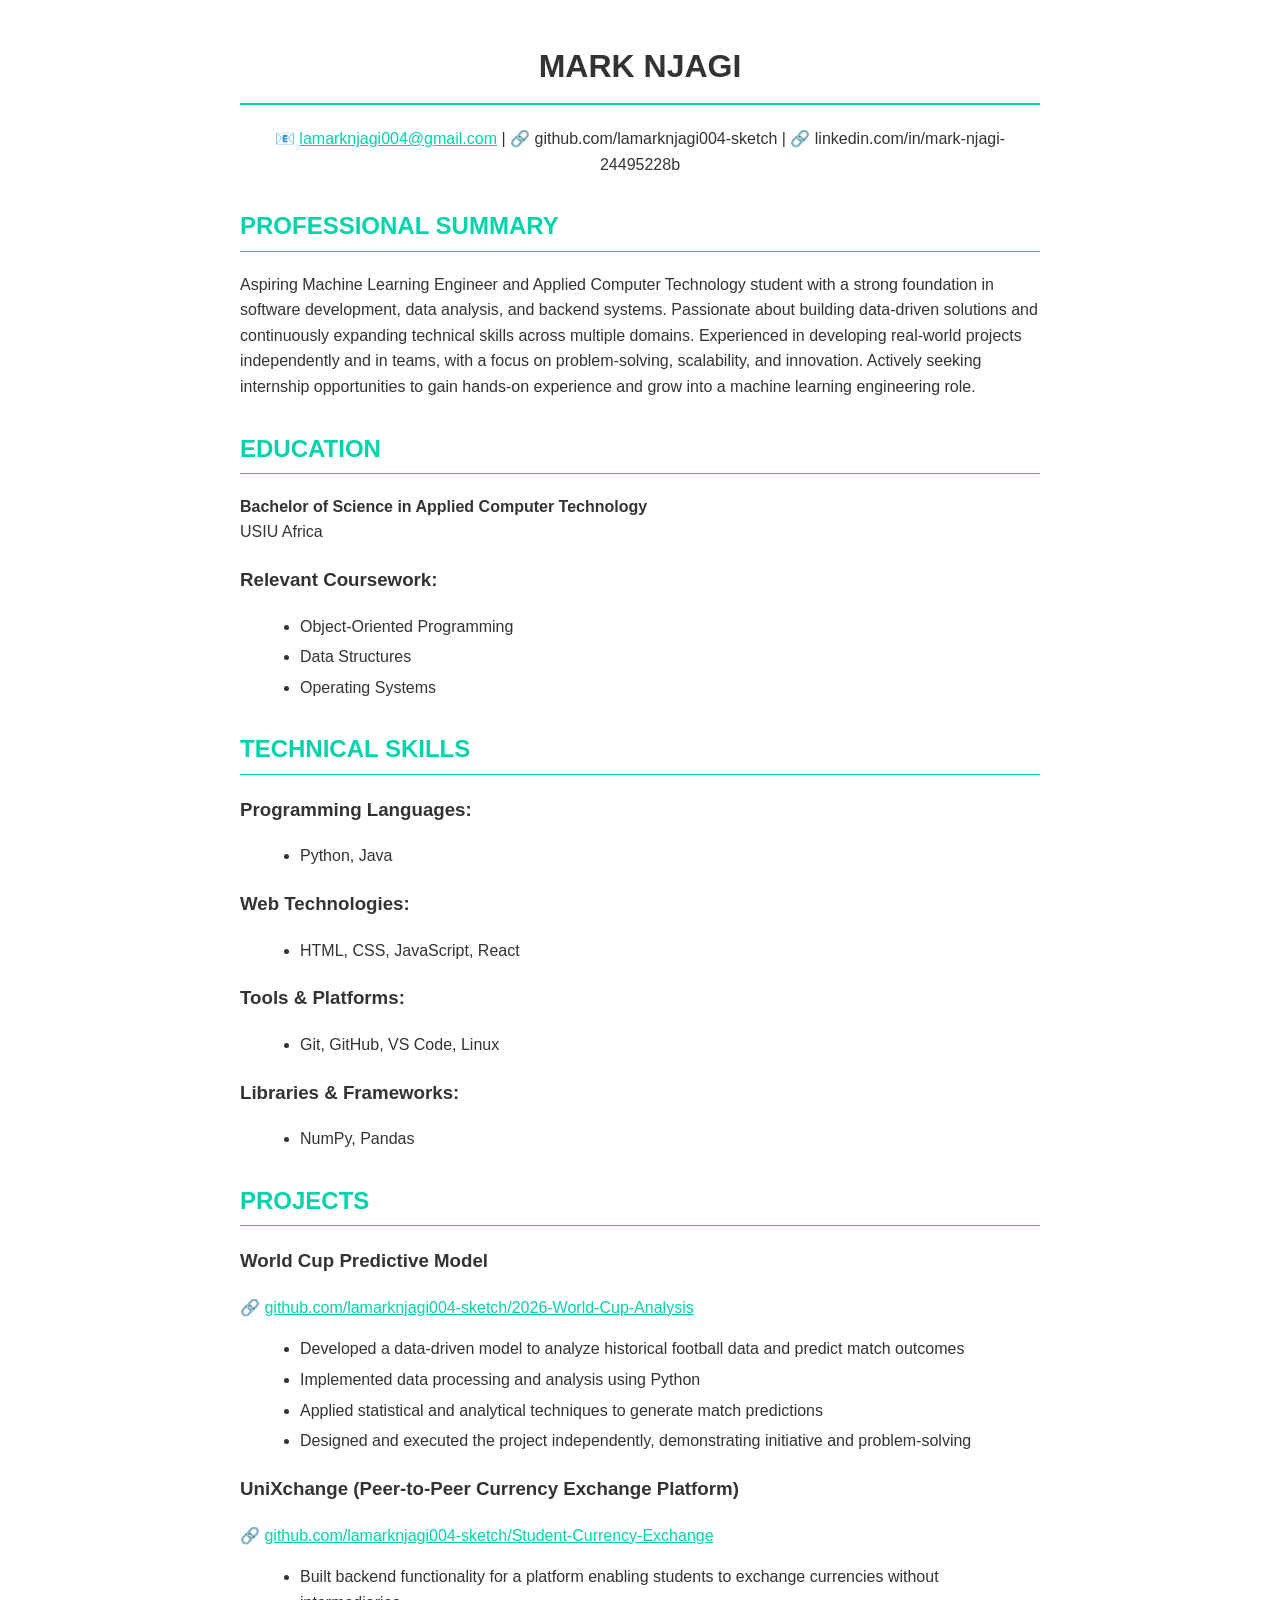
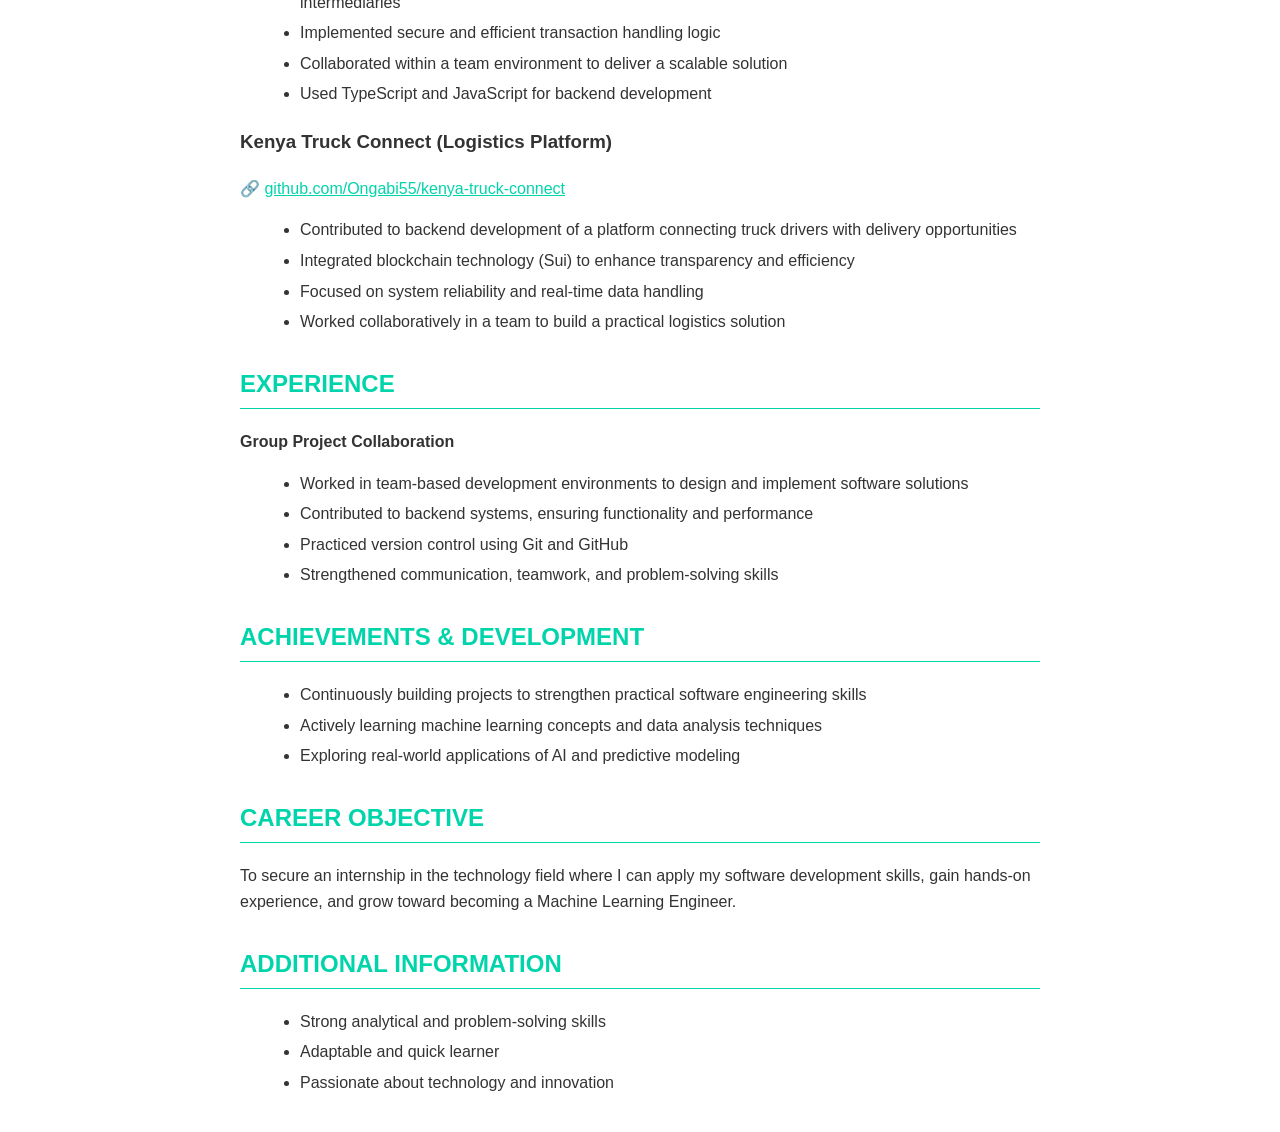
==== cv.html @ 62559624 "Add downloadable CV HTML page with full CV content" ====
<!DOCTYPE html>
<html lang="en">
<head>
    <meta charset="UTF-8">
    <meta name="viewport" content="width=device-width, initial-scale=1.0">
    <title>Mark Njagi - CV</title>
    <style>
        body {
            font-family: Arial, sans-serif;
            line-height: 1.6;
            color: #333;
            max-width: 800px;
            margin: 0 auto;
            padding: 20px;
        }
        h1 {
            text-align: center;
            border-bottom: 2px solid #00d4aa;
            padding-bottom: 10px;
        }
        h2 {
            color: #00d4aa;
            margin-top: 30px;
            border-bottom: 1px solid #00d4aa;
            padding-bottom: 5px;
        }
        h3 {
            color: #333;
            margin-top: 20px;
        }
        ul {
            margin-left: 20px;
        }
        li {
            margin-bottom: 5px;
        }
        a {
            color: #00d4aa;
        }
        .contact-info {
            text-align: center;
            margin-bottom: 30px;
        }
        .contact-info p {
            margin: 5px 0;
        }
        @media print {
            body {
                font-size: 12px;
            }
        }
    </style>
</head>
<body>
    <h1>MARK NJAGI</h1>
    <div class="contact-info">
        <p>📧 <a href="mailto:lamarknjagi004@gmail.com">lamarknjagi004@gmail.com</a> | 🔗 github.com/lamarknjagi004-sketch | 🔗 linkedin.com/in/mark-njagi-24495228b</p>
    </div>

    <h2>PROFESSIONAL SUMMARY</h2>
    <p>Aspiring Machine Learning Engineer and Applied Computer Technology student with a strong foundation in software development, data analysis, and backend systems. Passionate about building data-driven solutions and continuously expanding technical skills across multiple domains. Experienced in developing real-world projects independently and in teams, with a focus on problem-solving, scalability, and innovation. Actively seeking internship opportunities to gain hands-on experience and grow into a machine learning engineering role.</p>

    <h2>EDUCATION</h2>
    <p><strong>Bachelor of Science in Applied Computer Technology</strong><br>
    USIU Africa</p>
    <h3>Relevant Coursework:</h3>
    <ul>
        <li>Object-Oriented Programming</li>
        <li>Data Structures</li>
        <li>Operating Systems</li>
    </ul>

    <h2>TECHNICAL SKILLS</h2>
    <h3>Programming Languages:</h3>
    <ul>
        <li>Python, Java</li>
    </ul>
    <h3>Web Technologies:</h3>
    <ul>
        <li>HTML, CSS, JavaScript, React</li>
    </ul>
    <h3>Tools & Platforms:</h3>
    <ul>
        <li>Git, GitHub, VS Code, Linux</li>
    </ul>
    <h3>Libraries & Frameworks:</h3>
    <ul>
        <li>NumPy, Pandas</li>
    </ul>

    <h2>PROJECTS</h2>
    <h3>World Cup Predictive Model</h3>
    <p>🔗 <a href="https://github.com/lamarknjagi004-sketch/2026-World-Cup-Analysis">github.com/lamarknjagi004-sketch/2026-World-Cup-Analysis</a></p>
    <ul>
        <li>Developed a data-driven model to analyze historical football data and predict match outcomes</li>
        <li>Implemented data processing and analysis using Python</li>
        <li>Applied statistical and analytical techniques to generate match predictions</li>
        <li>Designed and executed the project independently, demonstrating initiative and problem-solving</li>
    </ul>

    <h3>UniXchange (Peer-to-Peer Currency Exchange Platform)</h3>
    <p>🔗 <a href="https://github.com/lamarknjagi004-sketch/Student-Currency-Exchange">github.com/lamarknjagi004-sketch/Student-Currency-Exchange</a></p>
    <ul>
        <li>Built backend functionality for a platform enabling students to exchange currencies without intermediaries</li>
        <li>Implemented secure and efficient transaction handling logic</li>
        <li>Collaborated within a team environment to deliver a scalable solution</li>
        <li>Used TypeScript and JavaScript for backend development</li>
    </ul>

    <h3>Kenya Truck Connect (Logistics Platform)</h3>
    <p>🔗 <a href="https://github.com/Ongabi55/kenya-truck-connect">github.com/Ongabi55/kenya-truck-connect</a></p>
    <ul>
        <li>Contributed to backend development of a platform connecting truck drivers with delivery opportunities</li>
        <li>Integrated blockchain technology (Sui) to enhance transparency and efficiency</li>
        <li>Focused on system reliability and real-time data handling</li>
        <li>Worked collaboratively in a team to build a practical logistics solution</li>
    </ul>

    <h2>EXPERIENCE</h2>
    <p><strong>Group Project Collaboration</strong></p>
    <ul>
        <li>Worked in team-based development environments to design and implement software solutions</li>
        <li>Contributed to backend systems, ensuring functionality and performance</li>
        <li>Practiced version control using Git and GitHub</li>
        <li>Strengthened communication, teamwork, and problem-solving skills</li>
    </ul>

    <h2>ACHIEVEMENTS & DEVELOPMENT</h2>
    <ul>
        <li>Continuously building projects to strengthen practical software engineering skills</li>
        <li>Actively learning machine learning concepts and data analysis techniques</li>
        <li>Exploring real-world applications of AI and predictive modeling</li>
    </ul>

    <h2>CAREER OBJECTIVE</h2>
    <p>To secure an internship in the technology field where I can apply my software development skills, gain hands-on experience, and grow toward becoming a Machine Learning Engineer.</p>

    <h2>ADDITIONAL INFORMATION</h2>
    <ul>
        <li>Strong analytical and problem-solving skills</li>
        <li>Adaptable and quick learner</li>
        <li>Passionate about technology and innovation</li>
    </ul>
</body>
</html>
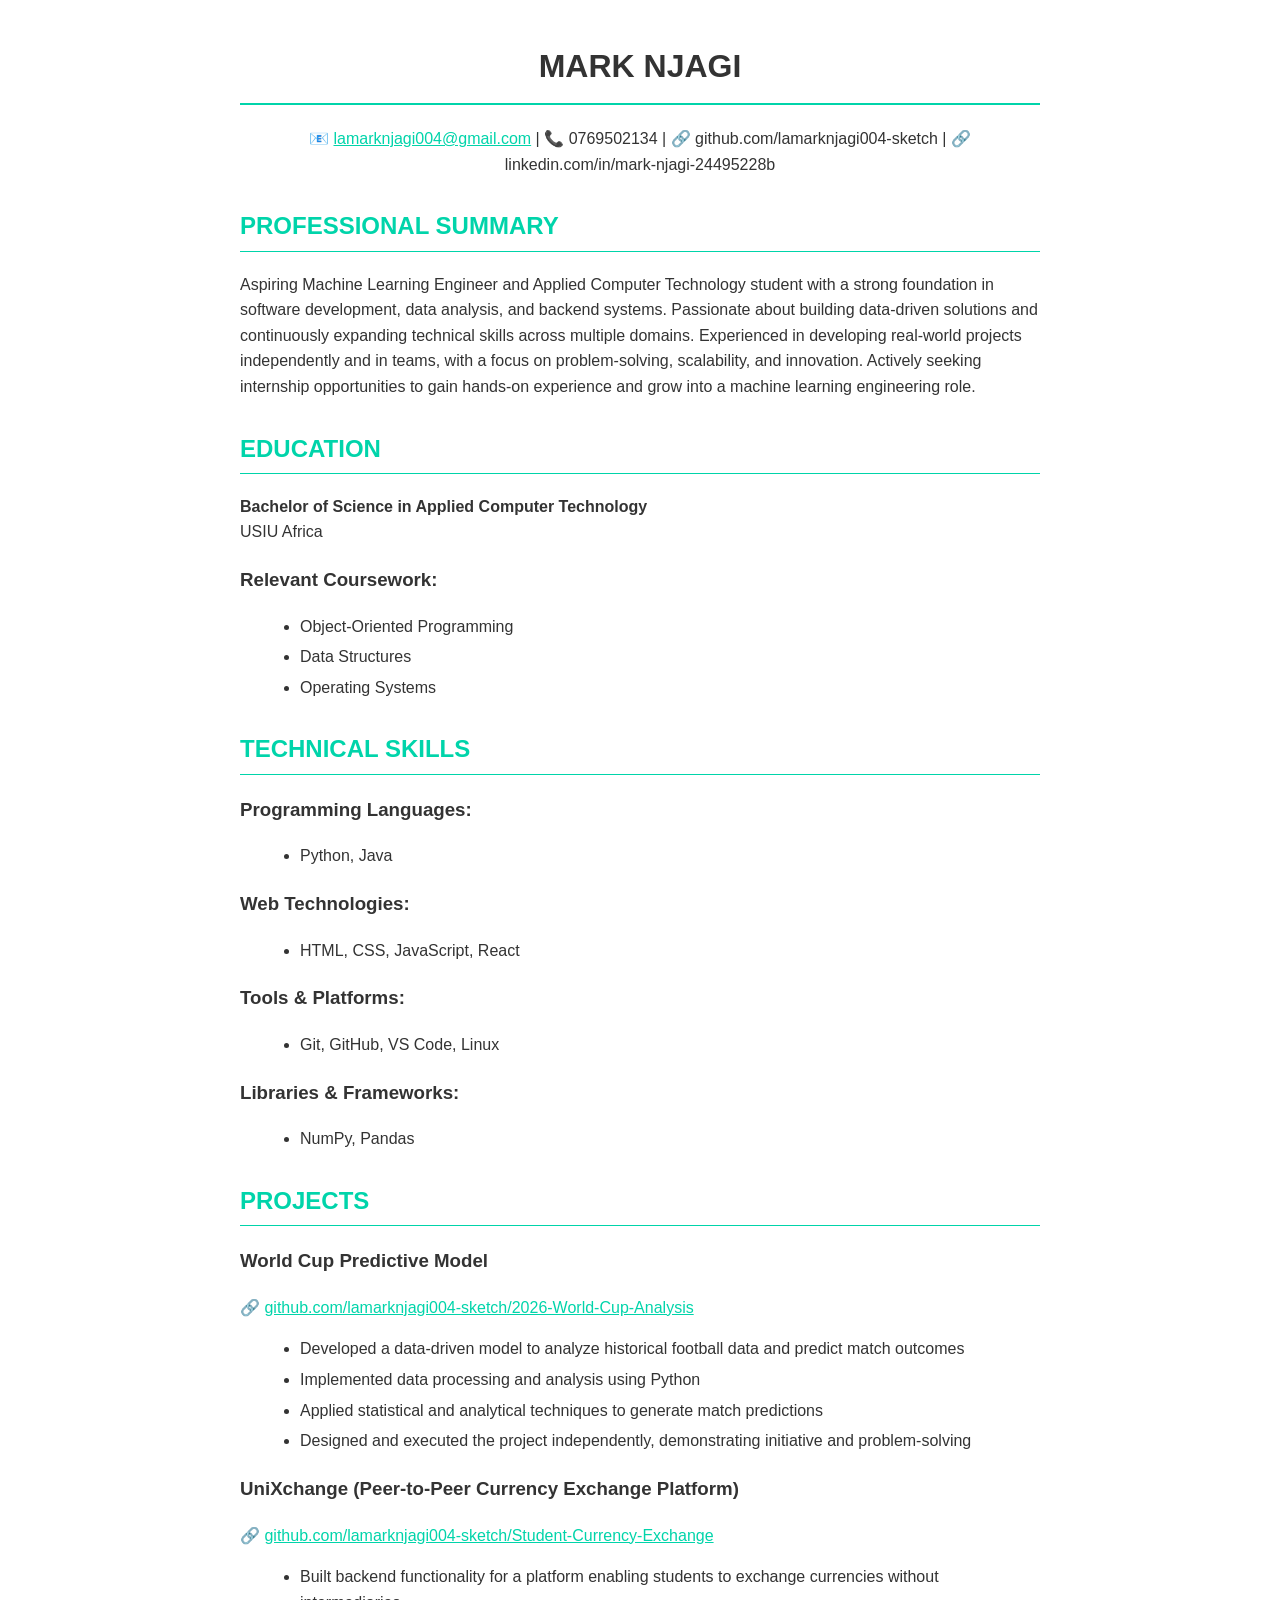
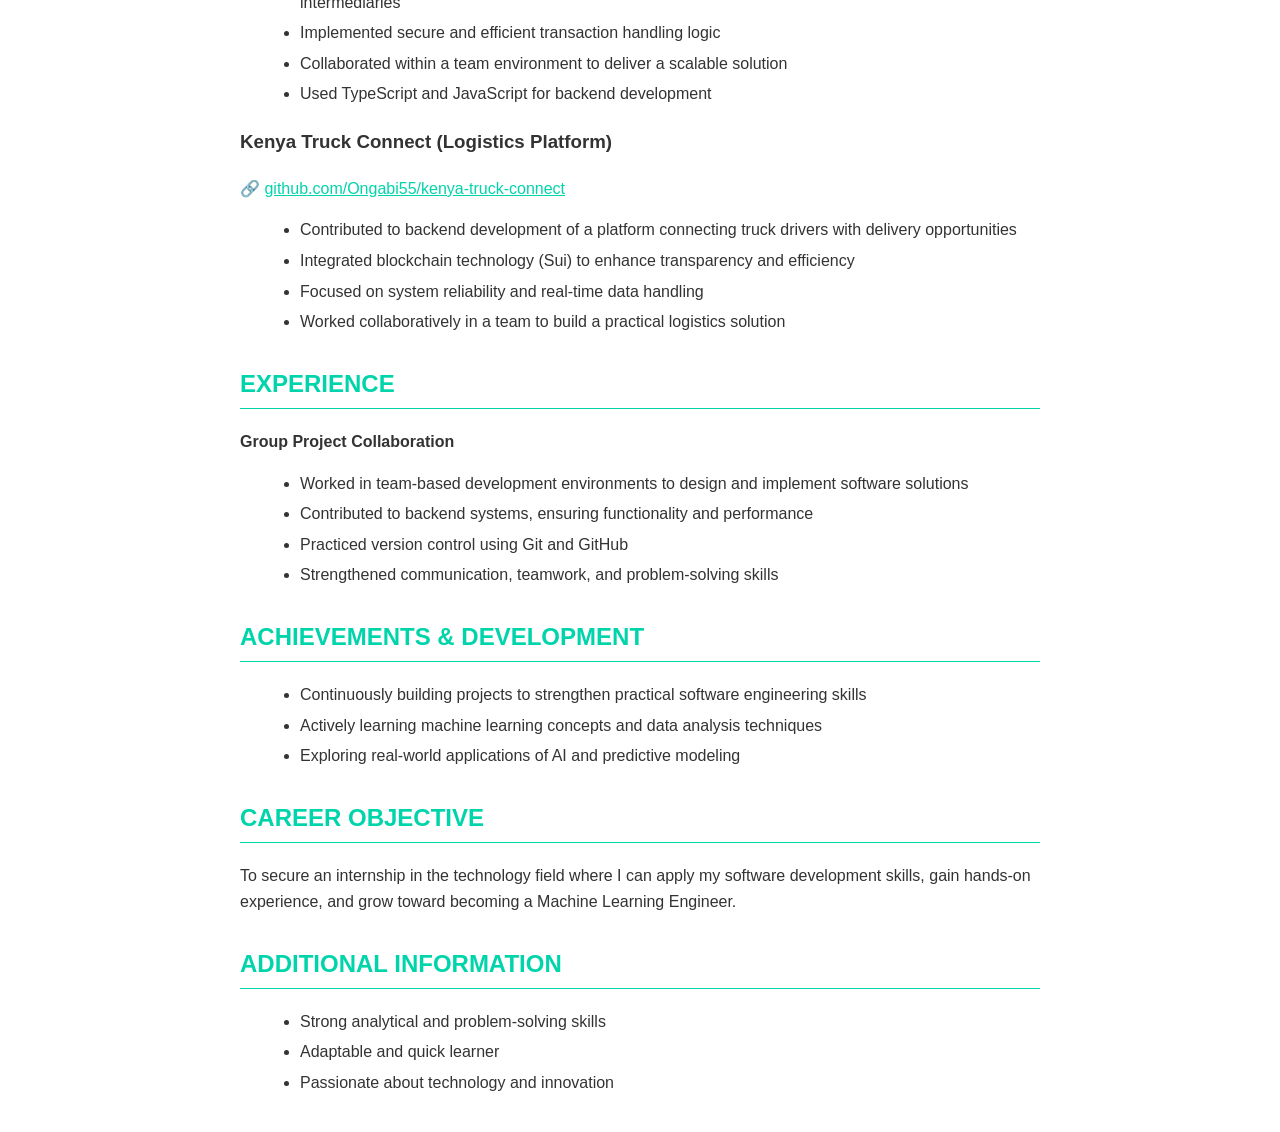
==== commit 457fcf0a: "Add phone number to contact sections" ====
--- a/cv.html
+++ b/cv.html
@@ -54,7 +54,7 @@
 <body>
     <h1>MARK NJAGI</h1>
     <div class="contact-info">
-        <p>📧 <a href="mailto:lamarknjagi004@gmail.com">lamarknjagi004@gmail.com</a> | 🔗 github.com/lamarknjagi004-sketch | 🔗 linkedin.com/in/mark-njagi-24495228b</p>
+        <p>📧 <a href="mailto:lamarknjagi004@gmail.com">lamarknjagi004@gmail.com</a> | 📞 0769502134 | 🔗 github.com/lamarknjagi004-sketch | 🔗 linkedin.com/in/mark-njagi-24495228b</p>
     </div>
 
     <h2>PROFESSIONAL SUMMARY</h2>
